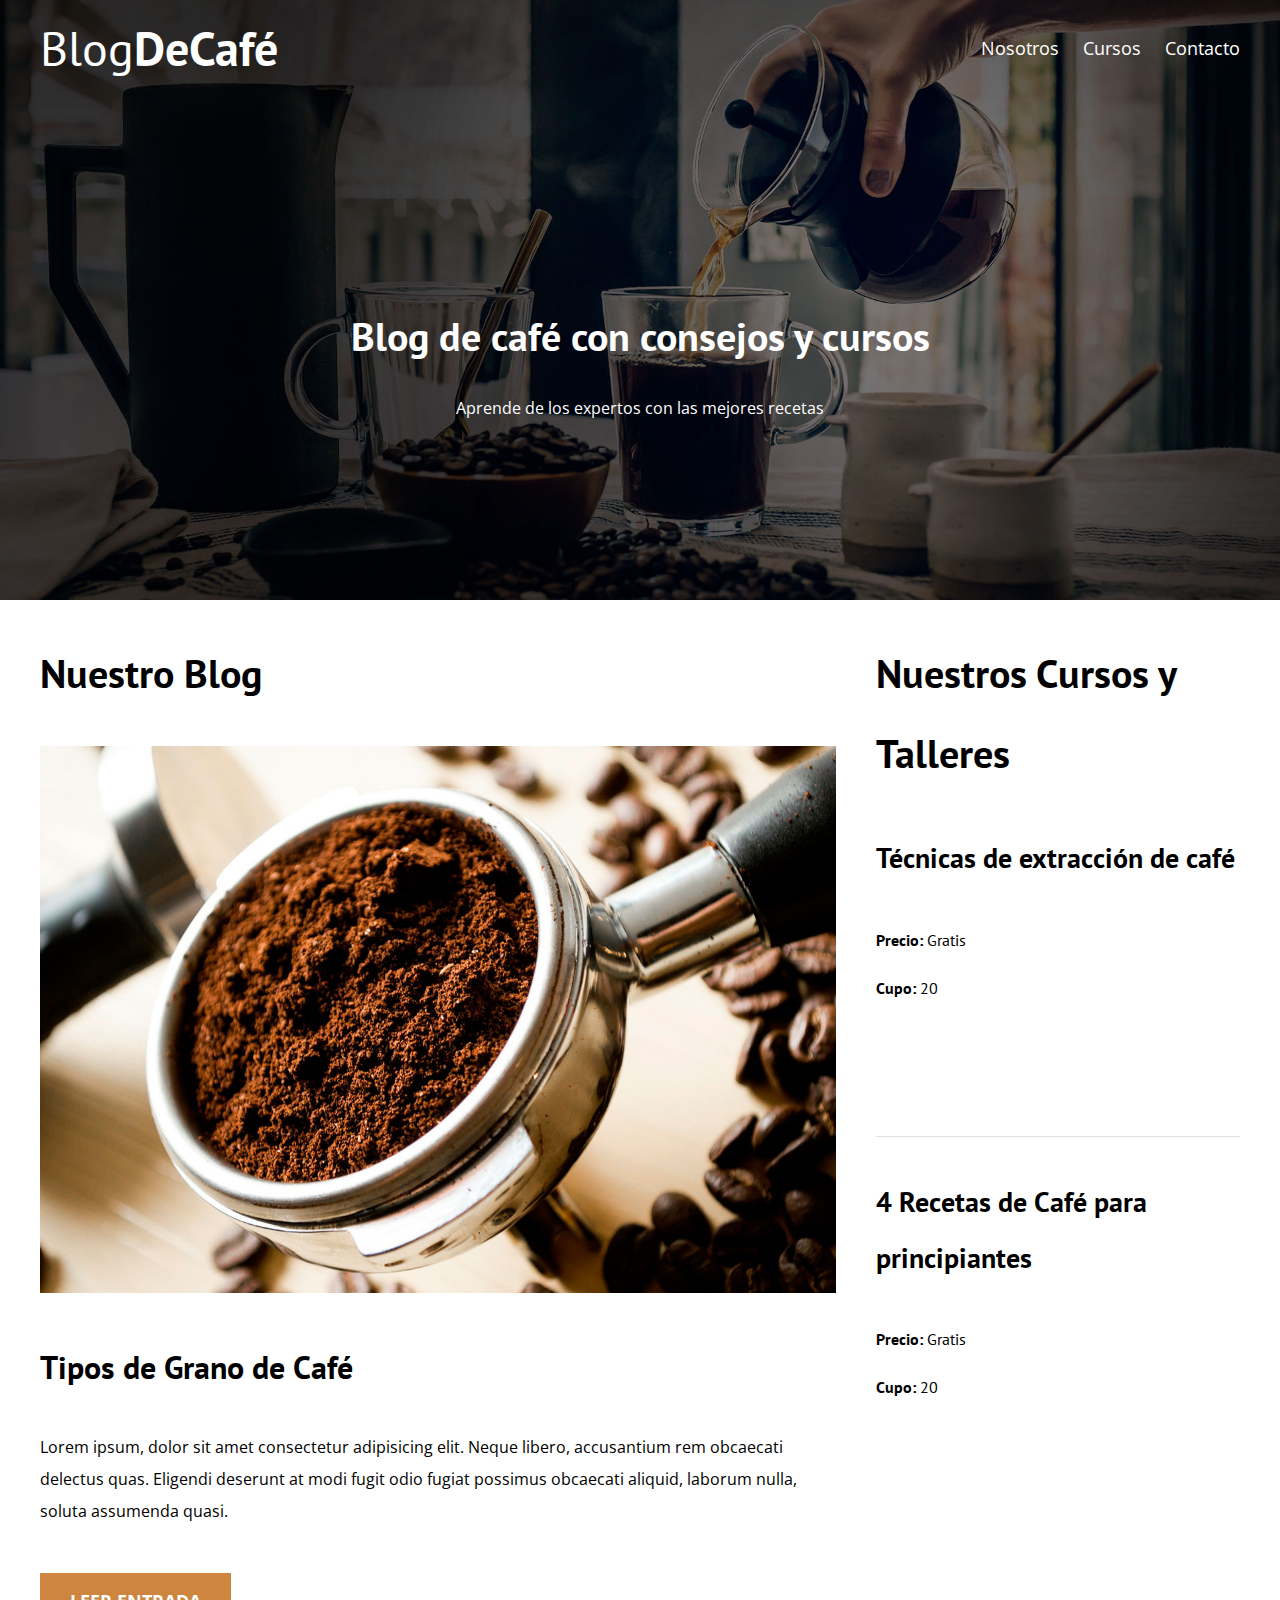
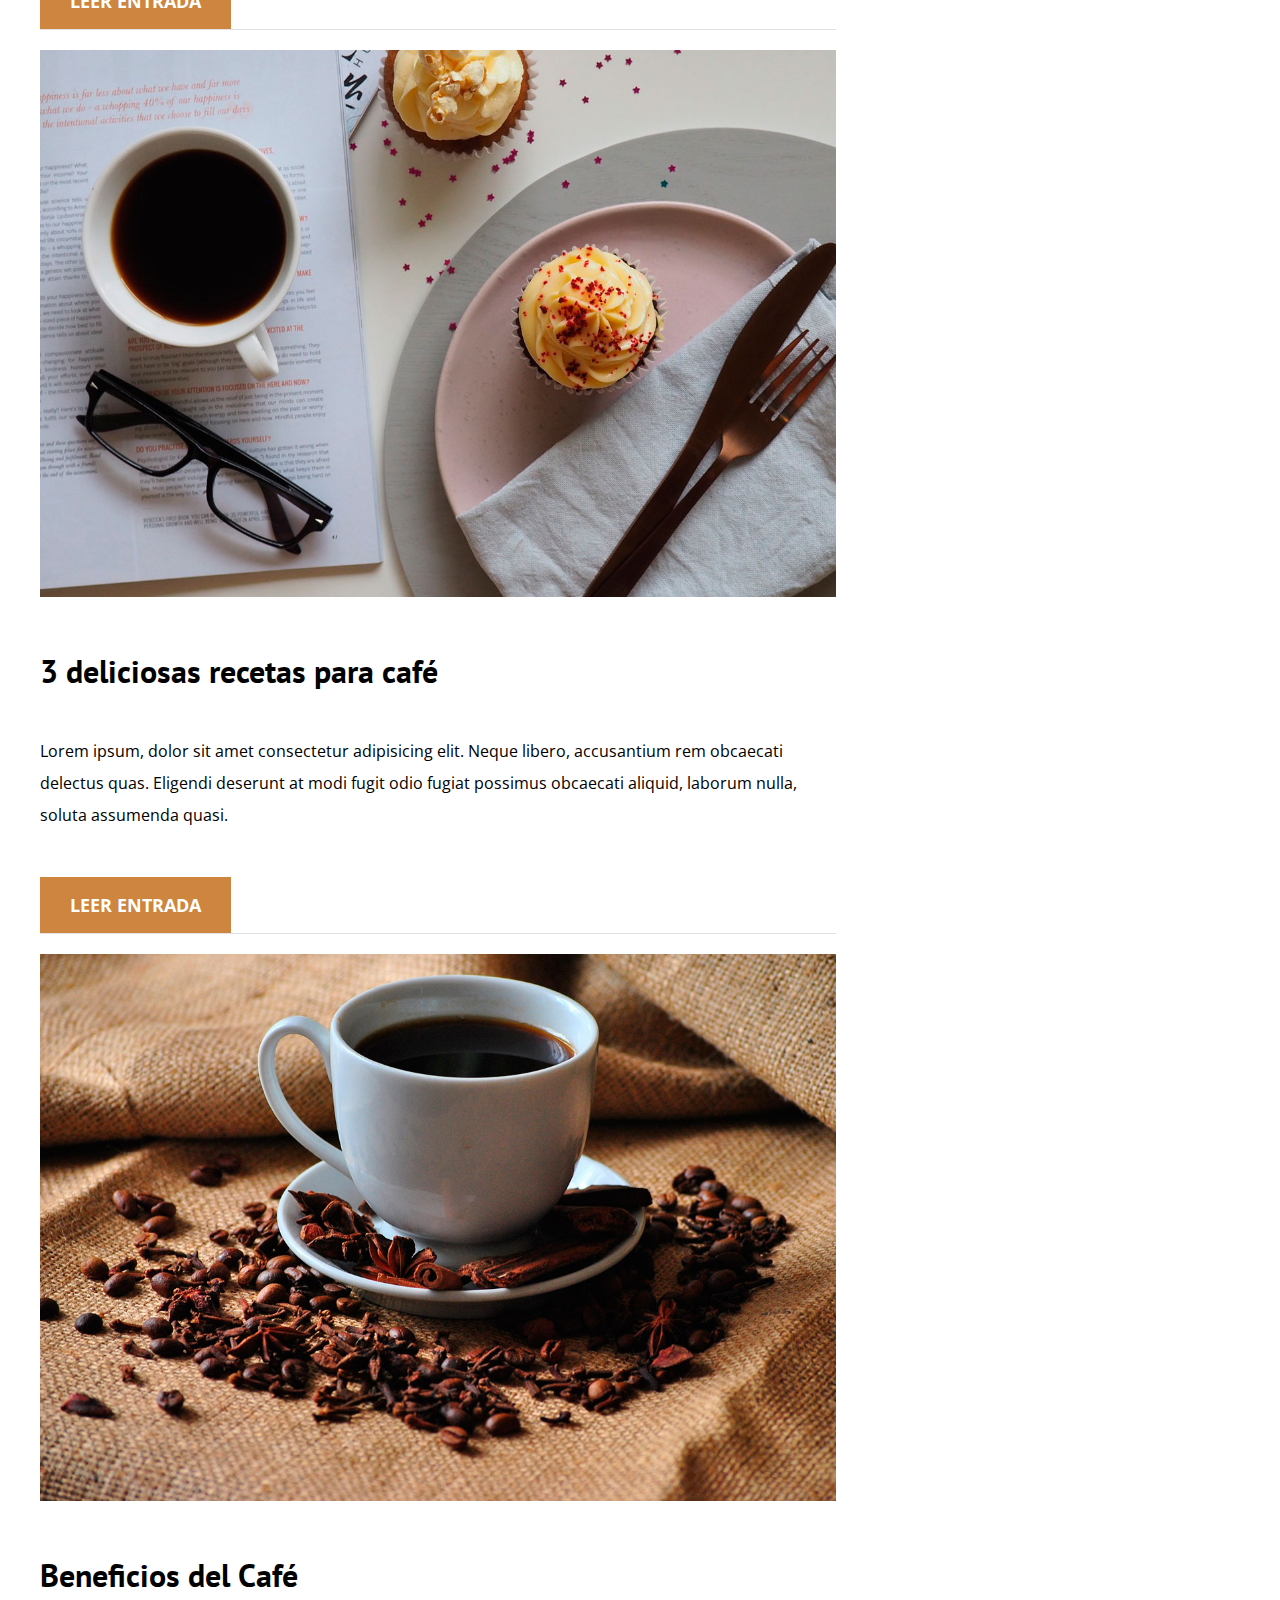
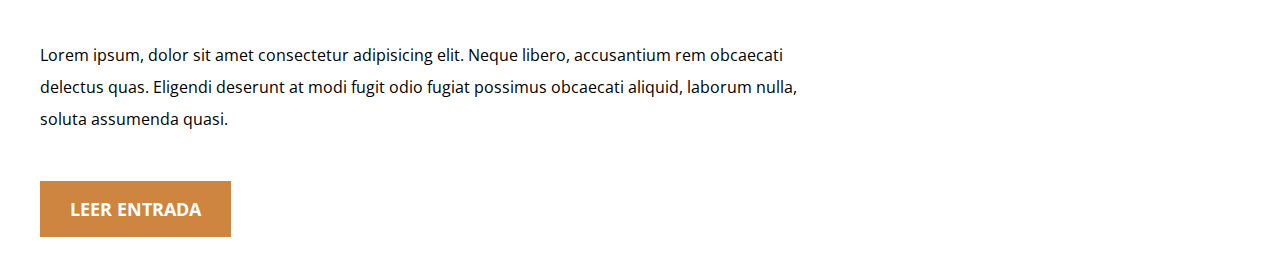
==== index.html @ 6d1866df "Implentando Html y Css" ====
<!DOCTYPE html>
<html lang="en">

<head>
    <meta charset="UTF-8">
    <meta name="viewport" content="width=device-width, initial-scale=1.0">
    <title>Blog Cafe</title>
    <link href="https://fonts.googleapis.com/css2?family=Open+Sans&family=PT+Sans:wght@400;700&display=swap" rel="stylesheet">
    <link rel="stylesheet" href="css/normalize.css">
    <link rel="stylesheet" href="css/style.css">
</head>

<body>
    <header class="site-header">
        <div class="contenedor">
            <div class="barra">
                <a href="/">
                    <h1 class="no-margin">Blog<span>DeCafé</span></h1>
                </a>
                <nav class="navegacion">
                    <a href="nosotros.html">Nosotros</a>
                    <a href="cursos.html">Cursos</a>
                    <a href="contacto.html">Contacto</a>

                </nav>
            </div>
            <!--barra-->
            <div class="texto-header">
                <h2 class="no-margin">Blog de café con consejos y cursos</h2>
                <p>Aprende de los expertos con las mejores recetas</p>
            </div>
        </div>
        <!--contenedor-->
    </header>

    <div class="contenido-principal contenedor">
        <main class="blog">
            <h2>Nuestro Blog</h2>
            <article class="entrada-blog">
                <div class="imagen">
                    <img src="img/blog1.jpg" alt="Imagen Blog">
                </div>
                <div class="contenido-blog">
                    <h3>Tipos de Grano de Café</h3>
                    <p>Lorem ipsum, dolor sit amet consectetur adipisicing elit. Neque libero, accusantium rem obcaecati delectus quas. Eligendi deserunt at modi fugit odio fugiat possimus obcaecati aliquid, laborum nulla, soluta assumenda quasi.</p>
                    <a href="entrada.html" class="btn btn-primario">Leer Entrada</a>
                </div>
            </article>

            <article class="entrada-blog">
                <div class="imagen">
                    <img src="img/blog2.jpg" alt="Imagen Blog">
                </div>
                <div class="contenido-blog">
                    <h3>3 deliciosas recetas para café</h3>
                    <p>Lorem ipsum, dolor sit amet consectetur adipisicing elit. Neque libero, accusantium rem obcaecati delectus quas. Eligendi deserunt at modi fugit odio fugiat possimus obcaecati aliquid, laborum nulla, soluta assumenda quasi.</p>
                    <a href="entrada.html" class="btn btn-primario">Leer Entrada</a>
                </div>
            </article>

            <article class="entrada-blog">
                <div class="imagen">
                    <img src="img/blog3.jpg" alt="Imagen Blog">
                </div>
                <div class="contenido-blog">
                    <h3>Beneficios del Café</h3>
                    <p>Lorem ipsum, dolor sit amet consectetur adipisicing elit. Neque libero, accusantium rem obcaecati delectus quas. Eligendi deserunt at modi fugit odio fugiat possimus obcaecati aliquid, laborum nulla, soluta assumenda quasi.</p>
                    <a href="entrada.html" class="btn btn-primario">Leer Entrada</a>
                </div>
            </article>
        </main>
        <aside class="cursos">
            <h2>Nuestros Cursos y Talleres</h2>
            <ul class="cursos-lista">
                <li class="curso">
                    <h4>Técnicas de extracción de café</h4>
                    <p>Precio: <span>Gratis</span> </p>
                    <p>Cupo: <span>20</span> </p>
                    <a href="entrada.html" class="btn btn-secundario">Más información</a>
                </li>

                <li class="curso">
                    <h4>4 Recetas de Café para principiantes</h4>
                    <p>Precio: <span>Gratis</span> </p>
                    <p>Cupo: <span>20</span> </p>
                    <a href="entrada.html" class="btn btn-secundario">Más información</a>
                </li>
            </ul>
        </aside>
    </div>

</body>

</html>
---- css/style.css ----
html {
    box-sizing: border-box;
    font-size: 62.5%;
    /** 1rem = 10px **/
}

*,
*:before,
*:after {
    box-sizing: inherit;
}

body {
    font-family: 'Open Sans', sans-serif;
    font-size: 1.6rem;
    line-height: 2;
}


/** Globales **/

.contenedor {
    max-width: 1200px;
    width: 95%;
    margin: 0 auto;
}

h1,
h2,
h3,
h4 {
    font-family: 'PT Sans', sans-serif;
}

h1 {
    font-size: 4.8rem;
}

h2 {
    font-size: 4rem;
}

h3 {
    font-size: 3.2rem;
}

h4 {
    font-size: 2.8rem;
}

img {
    max-width: 100%;
}


/** Utilidades **/

.centrar-texto {
    text-align: center;
}

.no-margin {
    margin: 0;
}


/** Botones **/

.btn {
    color: white;
    font-weight: 700;
    text-transform: uppercase;
    text-decoration: none;
    font-size: 1.8rem;
    padding: 1rem 3rem;
    margin-top: 3rem;
    display: inline-block;
    text-align: center;
    border: none;
}

.btn-primario {
    background-color: peru;
}

.btn-secundario {}


/** Header **/

@media (min-width:768px) {
    .barra {
        display: flex;
        justify-content: space-between;
        align-items: center;
    }
}

.site-header {
    background-image: url(../img/banner.jpg);
    background-repeat: no-repeat;
    background-position: center center;
    background-size: cover;
    height: 60rem;
}

.site-header a {
    color: white;
    text-decoration: none;
}

.site-header h1 {
    text-align: center;
    font-weight: 400;
}

.site-header span {
    font-weight: 700;
}


/** Navegacion **/

.navegacion a {
    text-align: center;
    display: block;
    font-size: 1.8rem;
}

@media (min-width:768px) {
    .navegacion a {
        display: inline;
        margin-right: 2rem;
    }
    .navegacion a:last-of-type {
        margin: 0;
    }
}


/** Header-text **/

.texto-header {
    color: white;
    text-align: center;
    margin-top: 5rem;
}

@media (min-width:768px) {
    .texto-header {
        color: white;
        text-align: center;
        margin-top: 20rem;
    }
}


/** Contenido Principal HOME **/

.contenido-principal {
    display: flex;
    justify-content: space-between;
    flex-wrap: wrap;
}

.blog,
.cursos {
    flex: 0 0 100%;
}

.cursos {
    order: -1;
}

@media (min-width:768px) {
    .contenido-principal {
        justify-content: space-between;
    }
    .blog {
        flex-basis: 66.3%;
        order: -1;
    }
    .cursos {
        flex-basis: calc(33.7% - 4rem);
    }
}


/** Opcional **/

.entrada-blog {
    margin-bottom: 2rem;
    border-bottom: 1px solid #e1e1e1;
}

.entrada-blog:last-of-type {
    border: none;
}


/** Cursos Sidebar **/

.cursos-lista {
    padding: 0;
    list-style: none;
}

.curso {
    padding-bottom: 3rem;
    border-bottom: 1px solid #e1e1e1;
}

.curso:last-of-type {
    border: none;
}

.curso p {
    font-family: 'PT Sans', sans-serif;
    font-weight: 700;
}

.curso p span {
    font-weight: 400;
}
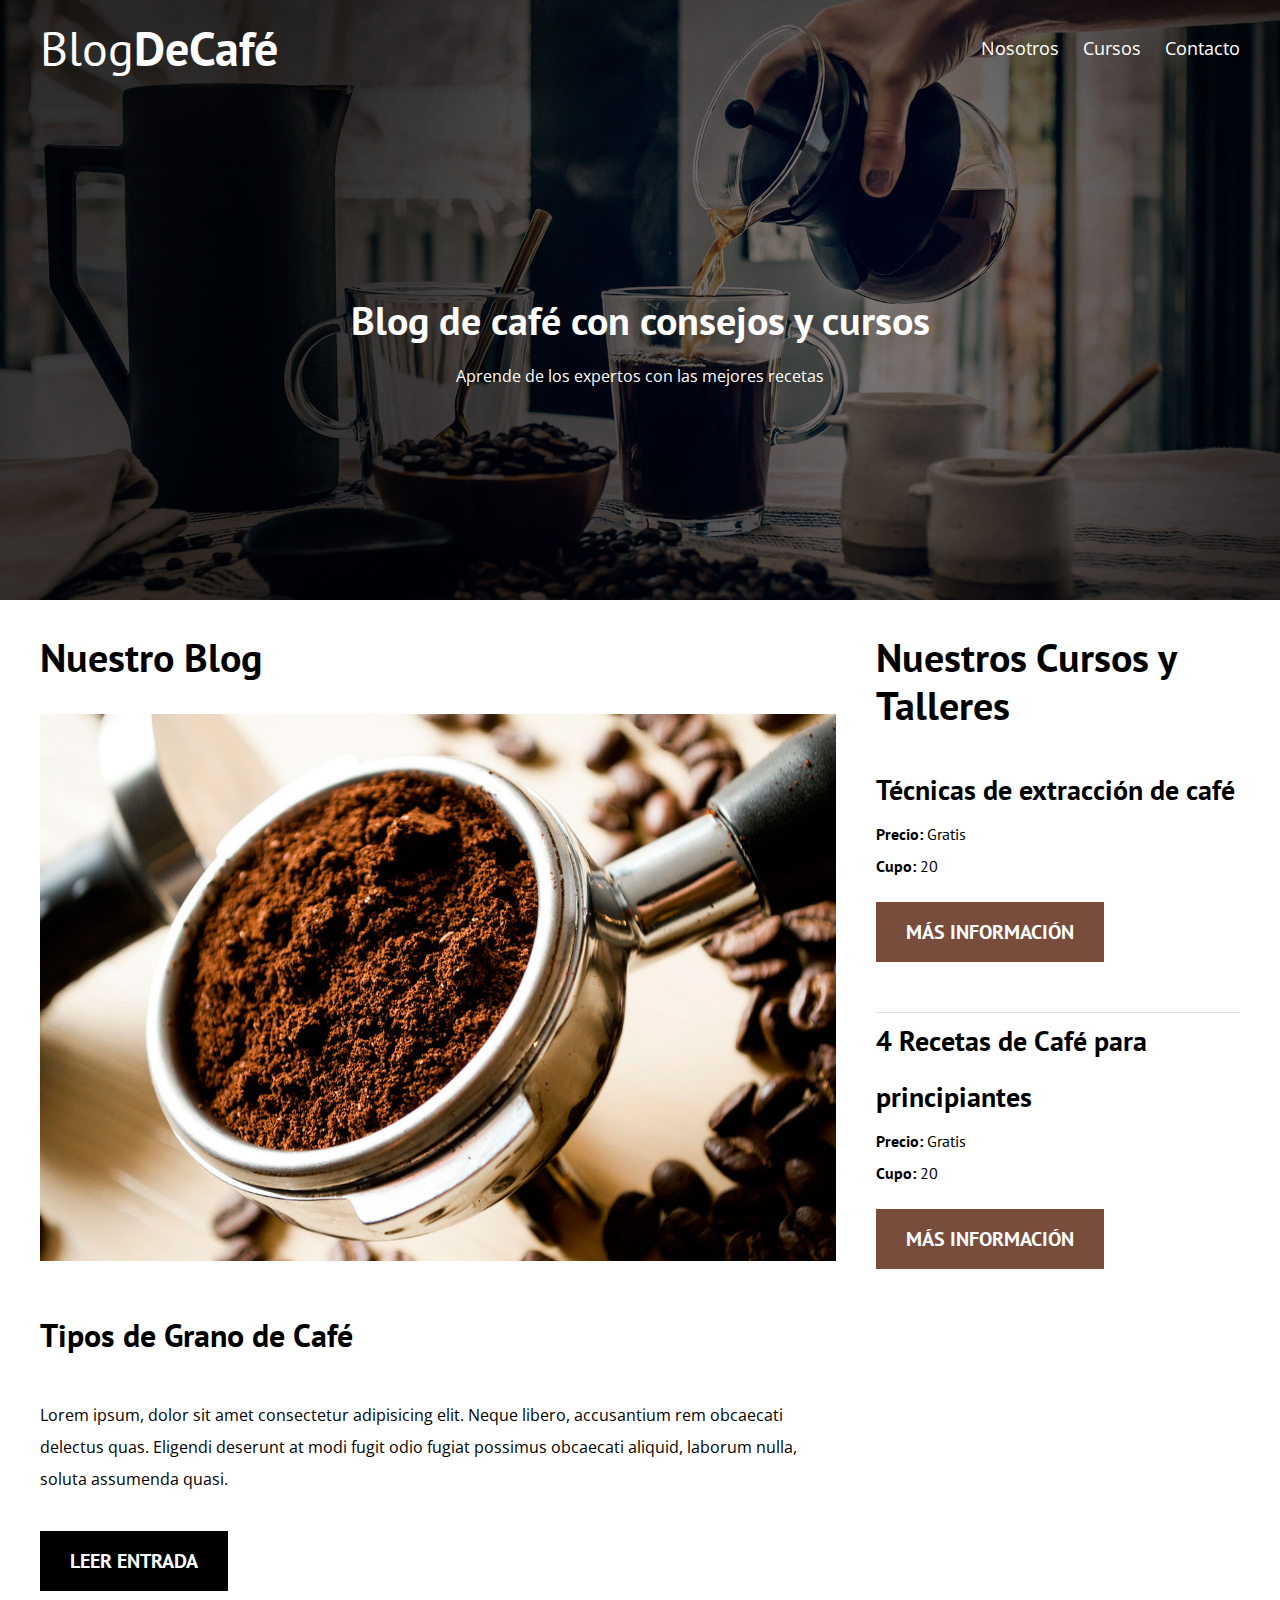
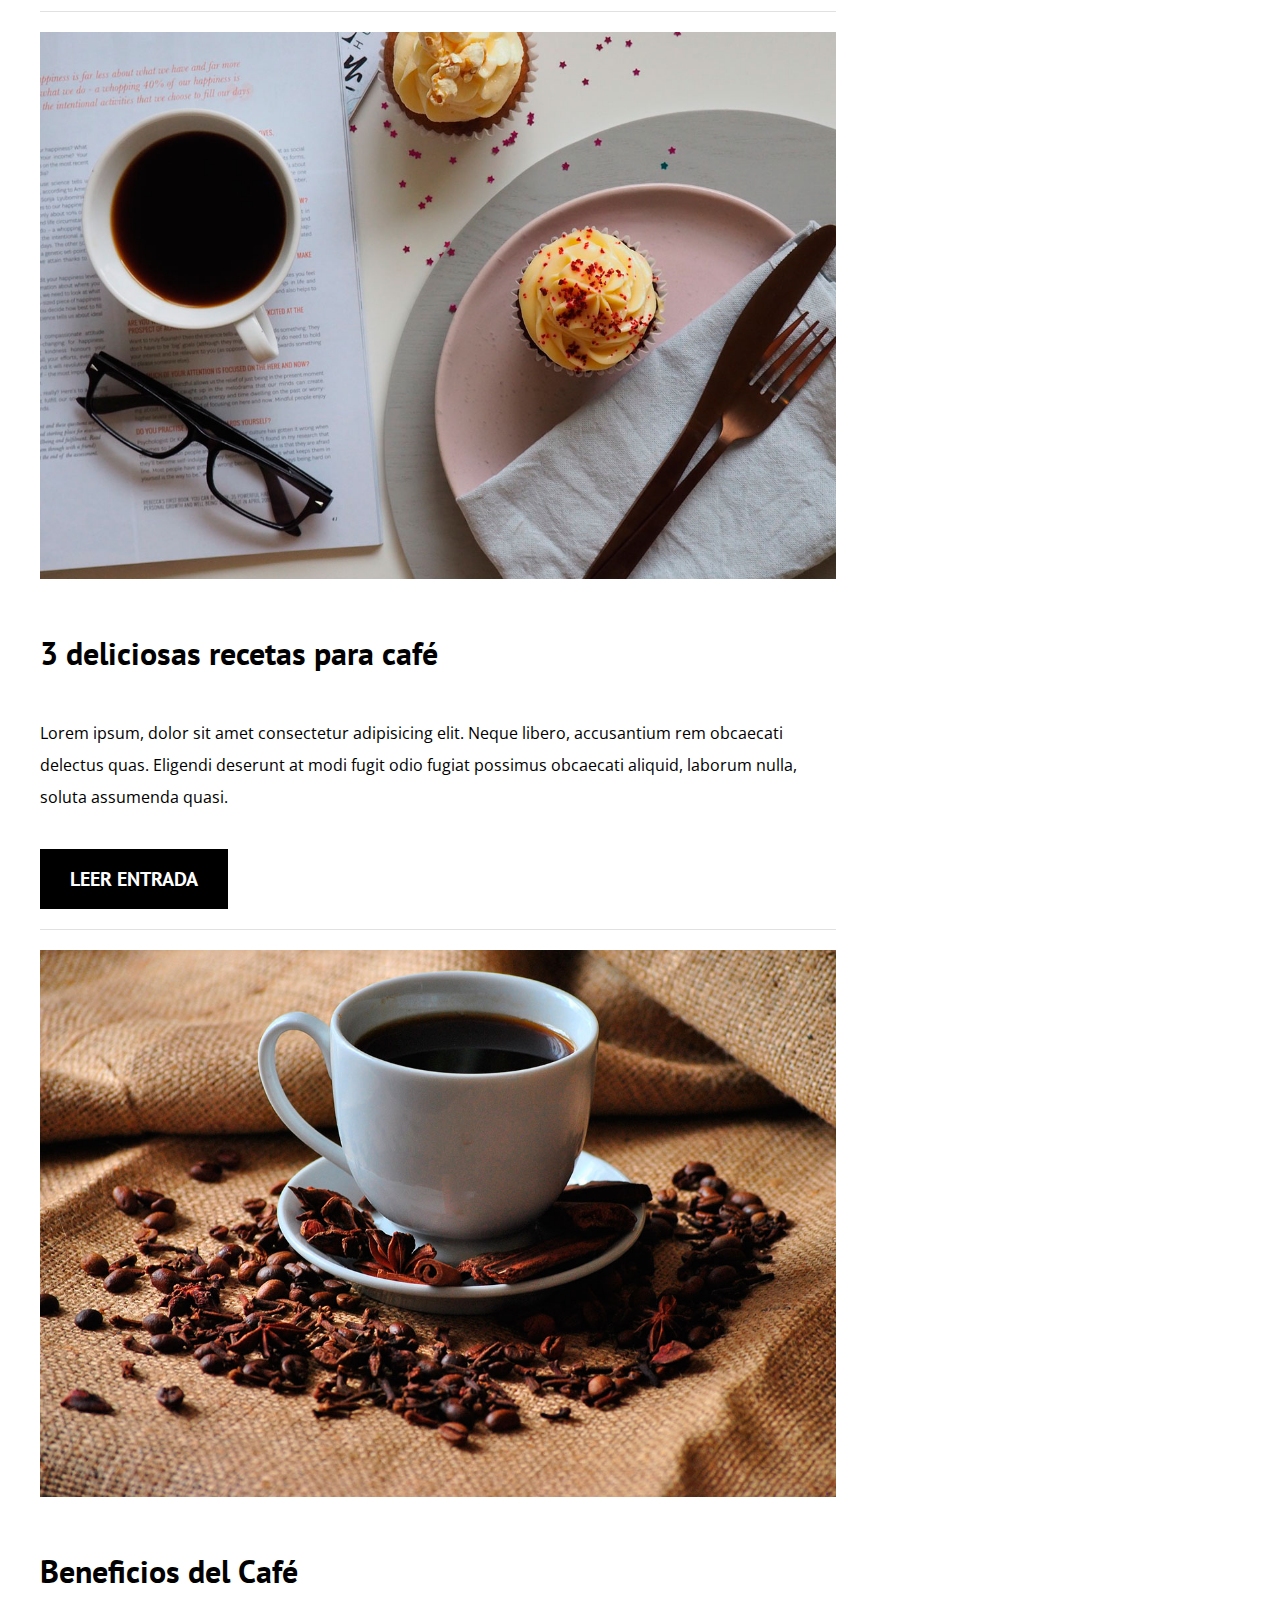
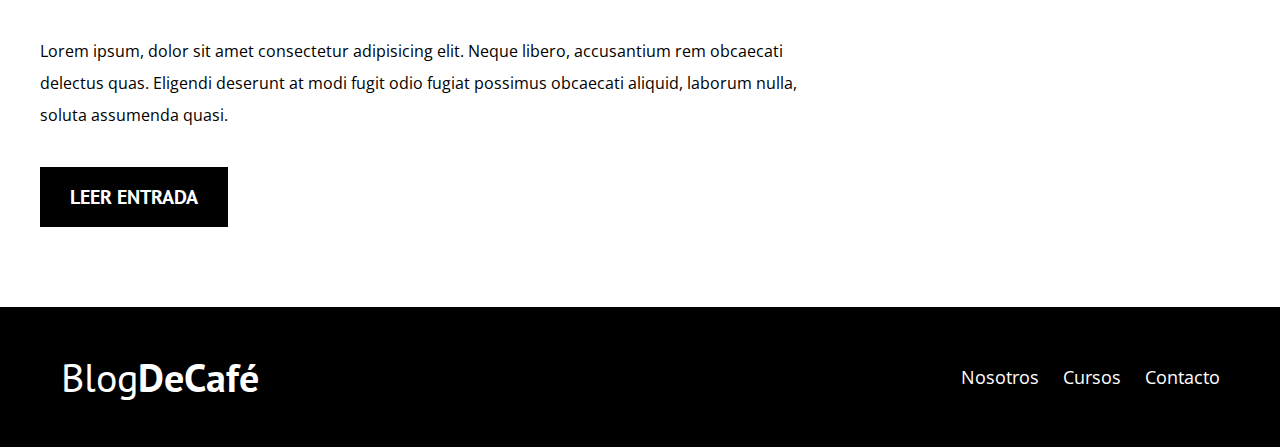
==== commit 0c16bc47: "Index acabado" ====
--- a/index.html
+++ b/index.html
@@ -73,21 +73,39 @@
             <h2>Nuestros Cursos y Talleres</h2>
             <ul class="cursos-lista">
                 <li class="curso">
-                    <h4>Técnicas de extracción de café</h4>
-                    <p>Precio: <span>Gratis</span> </p>
-                    <p>Cupo: <span>20</span> </p>
+                    <h4 class="no-margin">Técnicas de extracción de café</h4>
+                    <p class="no-margin">Precio: <span>Gratis</span> </p>
+                    <p class="no-margin">Cupo: <span>20</span> </p>
                     <a href="entrada.html" class="btn btn-secundario">Más información</a>
                 </li>
 
                 <li class="curso">
-                    <h4>4 Recetas de Café para principiantes</h4>
-                    <p>Precio: <span>Gratis</span> </p>
-                    <p>Cupo: <span>20</span> </p>
+                    <h4 class="no-margin">4 Recetas de Café para principiantes</h4>
+                    <p class="no-margin">Precio: <span>Gratis</span> </p>
+                    <p class="no-margin">Cupo: <span>20</span> </p>
                     <a href="entrada.html" class="btn btn-secundario">Más información</a>
                 </li>
             </ul>
         </aside>
     </div>
+    <!--Contenido principal-->
+
+    <footer class="site-footer">
+        <div class="contenedor">
+            <div class="barra">
+
+                <p class="no-margin">Blog<span>DeCafé</span></p>
+
+                <nav class="navegacion">
+                    <a href="nosotros.html">Nosotros</a>
+                    <a href="cursos.html">Cursos</a>
+                    <a href="contacto.html">Contacto</a>
+
+                </nav>
+            </div>
+            <!--barra-->
+        </div>
+    </footer>
 
 </body>
 
--- a/css/style.css
+++ b/css/style.css
@@ -38,6 +38,7 @@
 
 h2 {
     font-size: 4rem;
+    line-height: 1.2;
 }
 
 h3 {
@@ -67,23 +68,31 @@
 /** Botones **/
 
 .btn {
-    color: white;
-    font-weight: 700;
+    display: block;
+    text-align: center;
+    padding: 1rem 3rem;
+    margin: 2rem 0;
+    color: white;
+    text-decoration: none;
     text-transform: uppercase;
-    text-decoration: none;
-    font-size: 1.8rem;
-    padding: 1rem 3rem;
-    margin-top: 3rem;
-    display: inline-block;
-    text-align: center;
-    border: none;
+    font-family: 'PT Sans', sans-serif;
+    font-weight: 700;
+    font-size: 2rem;
+}
+
+@media (min-width:768px) {
+    .btn {
+        display: inline-block;
+    }
 }
 
 .btn-primario {
-    background-color: peru;
-}
-
-.btn-secundario {}
+    background-color: black;
+}
+
+.btn-secundario {
+    background-color: #784d3c;
+}
 
 
 /** Header **/
@@ -125,6 +134,8 @@
     text-align: center;
     display: block;
     font-size: 1.8rem;
+    color: white;
+    text-decoration: none;
 }
 
 @media (min-width:768px) {
@@ -221,4 +232,25 @@
 
 .curso p span {
     font-weight: 400;
+}
+
+
+/** Footer **/
+
+.site-footer {
+    background-color: black;
+    padding: 3rem;
+    margin-top: 4rem;
+}
+
+.site-footer p {
+    color: white;
+    font-size: 4rem;
+    font-family: 'PT Sans', sans-serif;
+    font-weight: 400;
+    text-align: center;
+}
+
+.site-footer p span {
+    font-weight: 700;
 }